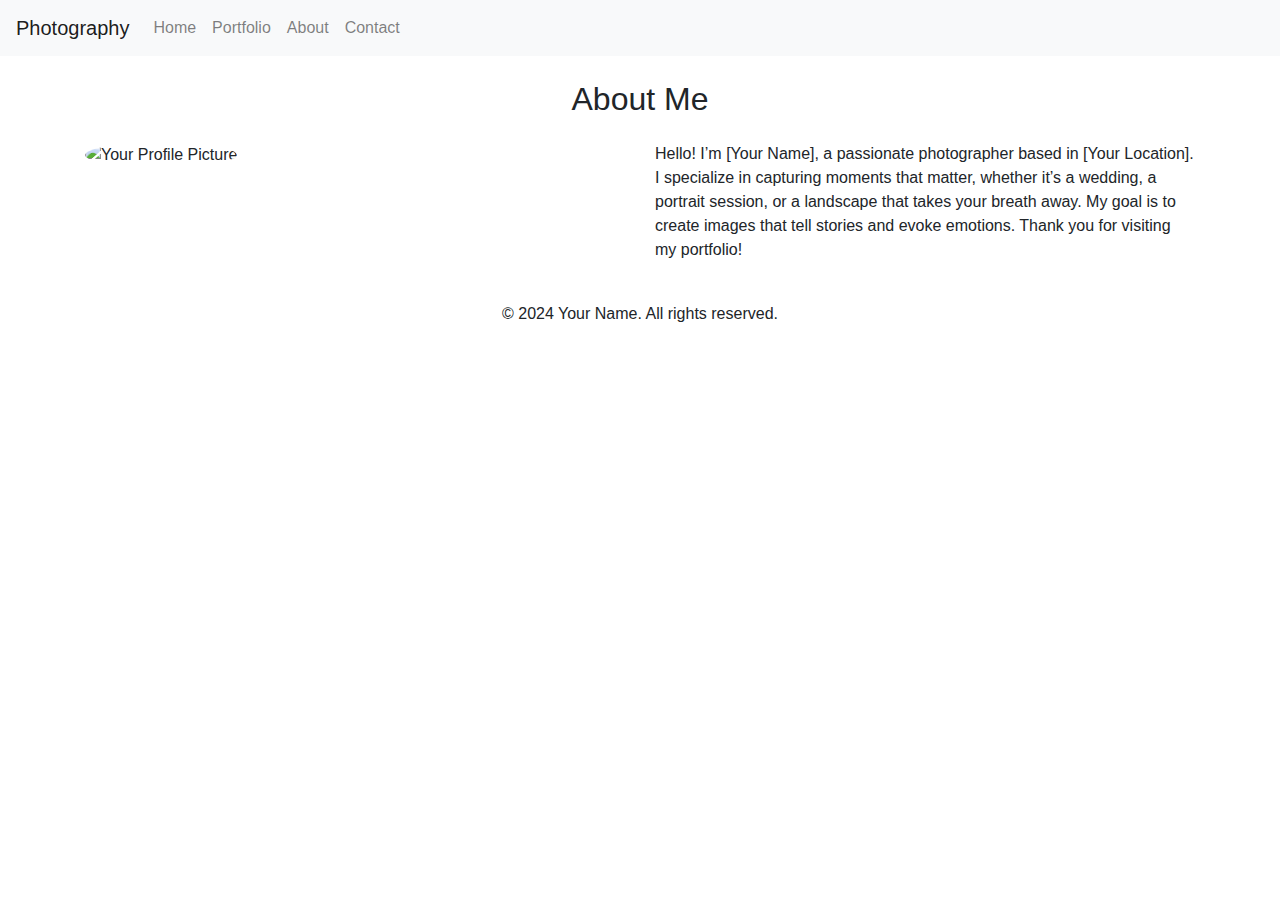
==== about.html @ 562ed5bf "test" ====
<!DOCTYPE html>
<html lang="en">
<head>
  <meta charset="UTF-8">
  <meta name="viewport" content="width=device-width, initial-scale=1.0">
  <title>About</title>
  <link rel="stylesheet" href="../css/styles.css">
  <link rel="stylesheet" href="https://stackpath.bootstrapcdn.com/bootstrap/4.5.2/css/bootstrap.min.css">
</head>
<body>
  <!-- Navbar -->
  <nav class="navbar navbar-expand-lg navbar-light bg-light">
    <a class="navbar-brand" href="../index.html">Photography</a>
    <button class="navbar-toggler" type="button" data-toggle="collapse" data-target="#navbarNav" aria-controls="navbarNav" aria-expanded="false" aria-label="Toggle navigation">
      <span class="navbar-toggler-icon"></span>
    </button>
    <div class="collapse navbar-collapse" id="navbarNav">
      <ul class="navbar-nav">
        <li class="nav-item"><a class="nav-link" href="../index.html">Home</a></li>
        <li class="nav-item"><a class="nav-link" href="portfolio.html">Portfolio</a></li>
        <li class="nav-item"><a class="nav-link" href="about.html">About</a></li>
        <li class="nav-item"><a class="nav-link" href="contact.html">Contact</a></li>
      </ul>
    </div>
  </nav>

  <!-- About Section -->
  <div class="container">
    <h2 class="text-center my-4">About Me</h2>
    <div class="row">
      <div class="col-md-6">
        <img src="../images/profile.jpg" alt="Your Profile Picture" class="img-fluid rounded-circle">
      </div>
      <div class="col-md-6">
        <p>Hello! I’m [Your Name], a passionate photographer based in [Your Location]. I specialize in capturing moments that matter, whether it’s a wedding, a portrait session, or a landscape that takes your breath away. My goal is to create images that tell stories and evoke emotions. Thank you for visiting my portfolio!</p>
      </div>
    </div>
  </div>

  <!-- Footer -->
  <footer class="text-center py-4">
    <p>&copy; 2024 Your Name. All rights reserved.</p>
  </footer>

  <script src="https://code.jquery.com/jquery-3.5.1.slim.min.js"></script>
  <script src="https://cdn.jsdelivr.net/npm/@popperjs/core@2.6.0/dist/umd/popper.min.js"></script>
  <script src="https://stackpath.bootstrapcdn.com/bootstrap/4.5.2/js/bootstrap.min.js"></script>
  <script src="../js/scripts.js"></script>
</body>
</html>
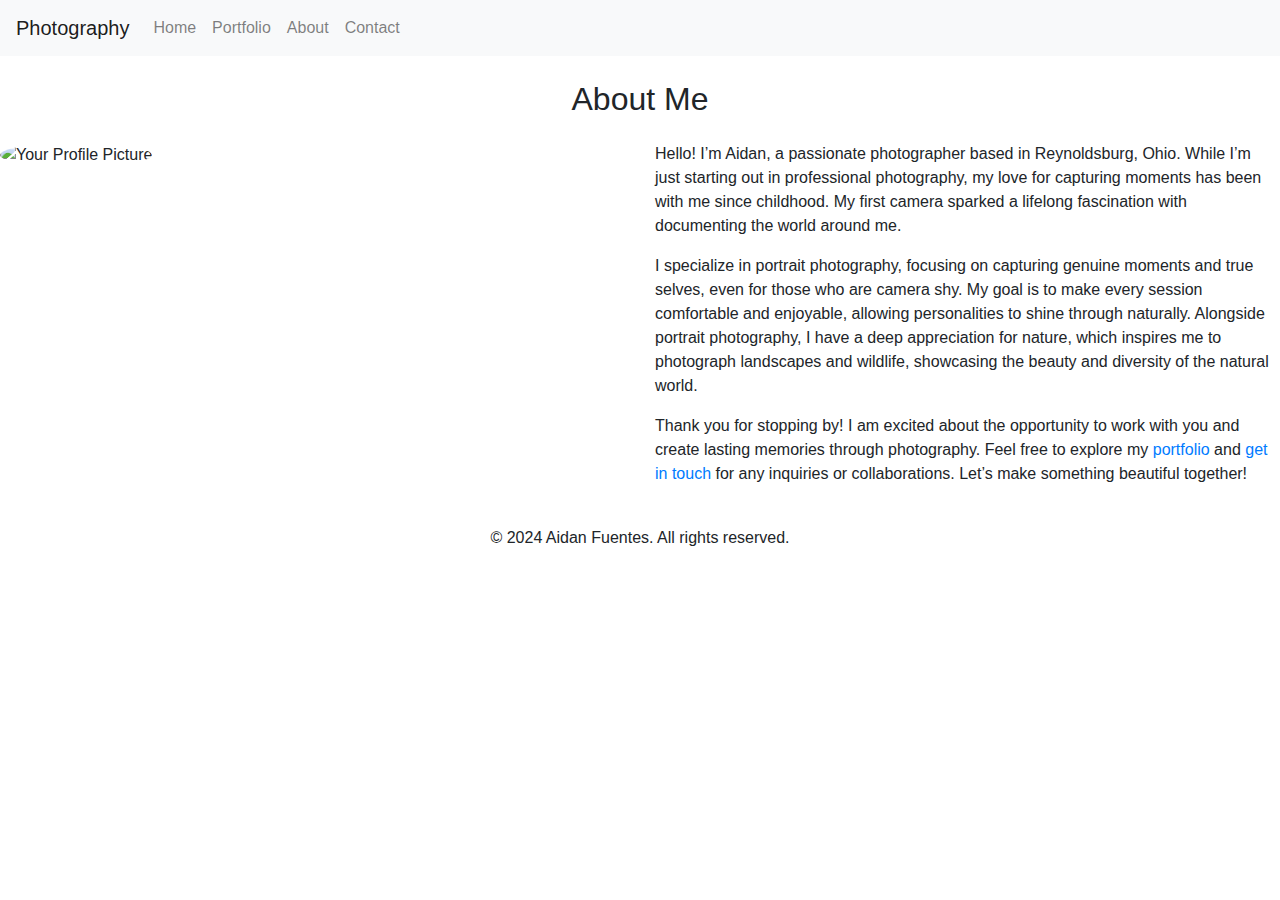
==== commit b812ed31: "test5" ====
--- a/about.html
+++ b/about.html
@@ -25,21 +25,21 @@
   </nav>
 
   <!-- About Section -->
-  <div class="container">
-    <h2 class="text-center my-4">About Me</h2>
-    <div class="row">
-      <div class="col-md-6">
-        <img src="../images/profile.jpg" alt="Your Profile Picture" class="img-fluid rounded-circle">
-      </div>
-      <div class="col-md-6">
-        <p>Hello! I’m [Your Name], a passionate photographer based in [Your Location]. I specialize in capturing moments that matter, whether it’s a wedding, a portrait session, or a landscape that takes your breath away. My goal is to create images that tell stories and evoke emotions. Thank you for visiting my portfolio!</p>
-      </div>
+  <h2 class="text-center my-4">About Me</h2>
+  <div class="row">
+    <div class="col-md-6">
+      <img src="../images/profile.jpg" alt="Your Profile Picture" class="img-fluid rounded-circle">
+    </div>
+    <div class="col-md-6">
+      <p>Hello! I’m Aidan, a passionate photographer based in Reynoldsburg, Ohio. While I’m just starting out in professional photography, my love for capturing moments has been with me since childhood. My first camera sparked a lifelong fascination with documenting the world around me.</p>
+      <p>I specialize in portrait photography, focusing on capturing genuine moments and true selves, even for those who are camera shy. My goal is to make every session comfortable and enjoyable, allowing personalities to shine through naturally. Alongside portrait photography, I have a deep appreciation for nature, which inspires me to photograph landscapes and wildlife, showcasing the beauty and diversity of the natural world.</p>
+      <p>Thank you for stopping by! I am excited about the opportunity to work with you and create lasting memories through photography. Feel free to explore my <a href="portfolio.html">portfolio</a> and <a href="contact.html">get in touch</a> for any inquiries or collaborations. Let’s make something beautiful together!</p>
     </div>
   </div>
 
   <!-- Footer -->
   <footer class="text-center py-4">
-    <p>&copy; 2024 Your Name. All rights reserved.</p>
+    <p>&copy; 2024 Aidan Fuentes. All rights reserved.</p>
   </footer>
 
   <script src="https://code.jquery.com/jquery-3.5.1.slim.min.js"></script>
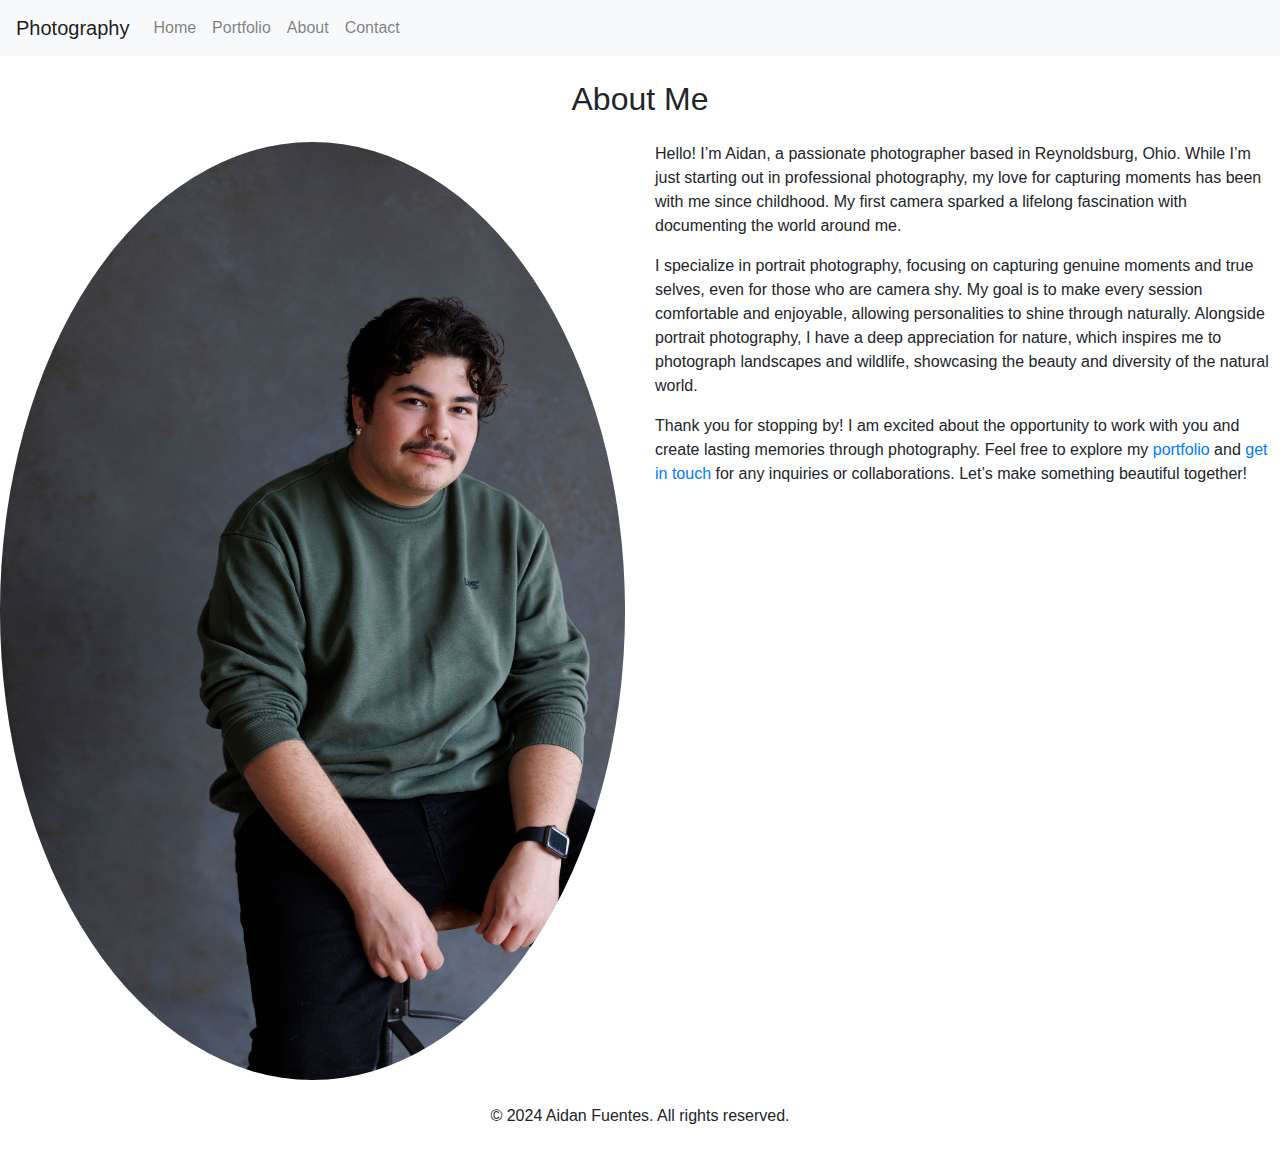
==== commit ab0459f6: "Bio picture" ====
--- a/about.html
+++ b/about.html
@@ -28,7 +28,7 @@
   <h2 class="text-center my-4">About Me</h2>
   <div class="row">
     <div class="col-md-6">
-      <img src="../images/profile.jpg" alt="Your Profile Picture" class="img-fluid rounded-circle">
+      <img src="Bio Pic.JPG"Your Profile Picture" class="img-fluid rounded-circle">
     </div>
     <div class="col-md-6">
       <p>Hello! I’m Aidan, a passionate photographer based in Reynoldsburg, Ohio. While I’m just starting out in professional photography, my love for capturing moments has been with me since childhood. My first camera sparked a lifelong fascination with documenting the world around me.</p>
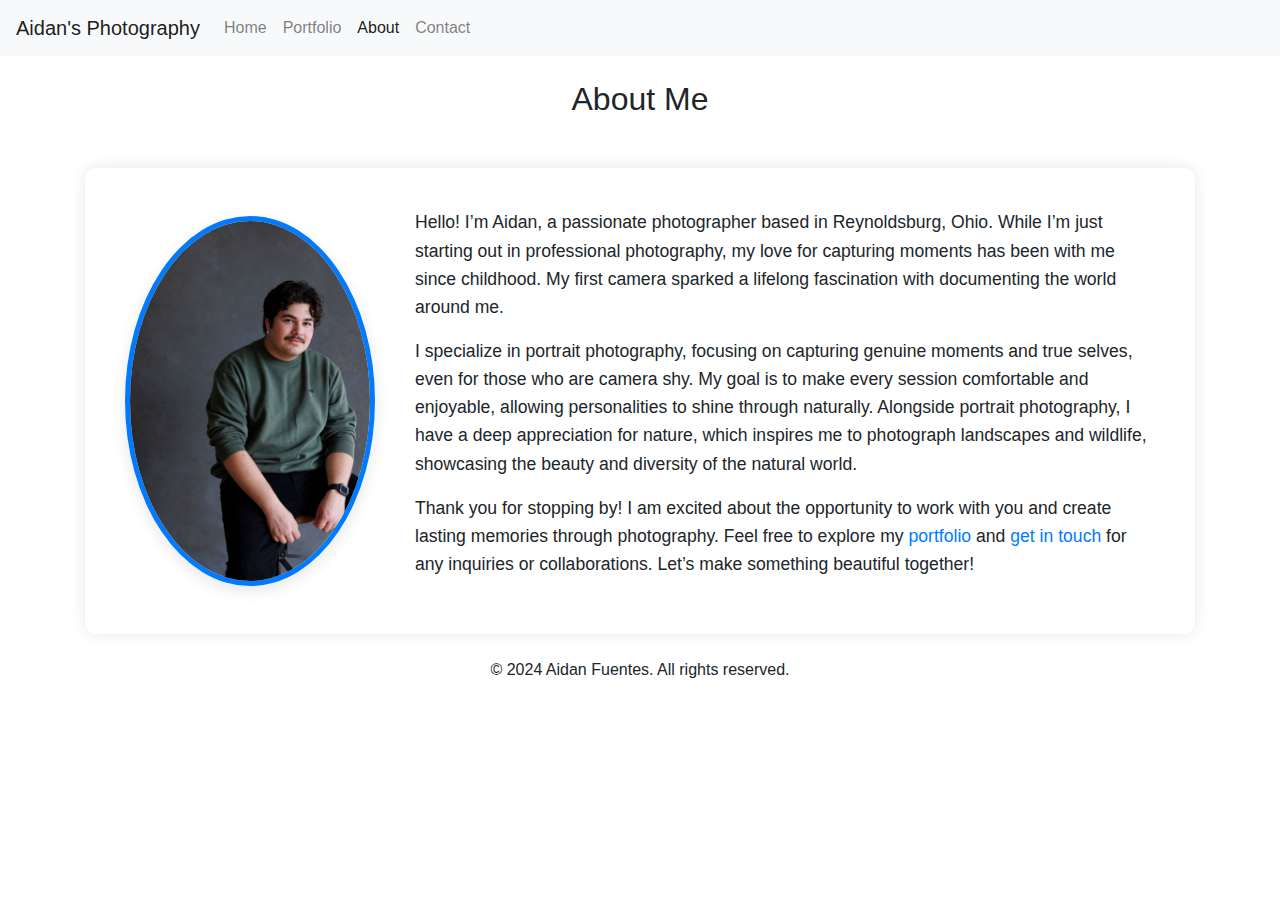
==== commit 150ce575: "Update about.html" ====
--- a/about.html
+++ b/about.html
@@ -3,14 +3,41 @@
 <head>
   <meta charset="UTF-8">
   <meta name="viewport" content="width=device-width, initial-scale=1.0">
-  <title>About</title>
+  <title>About Me - Aidan's Photography</title>
   <link rel="stylesheet" href="../css/styles.css">
   <link rel="stylesheet" href="https://stackpath.bootstrapcdn.com/bootstrap/4.5.2/css/bootstrap.min.css">
+  <style>
+    .about-container {
+      display: flex;
+      flex-wrap: wrap;
+      align-items: center;
+      justify-content: center;
+      margin-top: 50px;
+      padding: 20px;
+      background: #ffffff;
+      border-radius: 12px;
+      box-shadow: 0 0 15px rgba(0, 0, 0, 0.1);
+    }
+    .profile-pic {
+      flex: 1 1 250px;
+      max-width: 250px;
+      margin: 20px;
+      border-radius: 50%;
+      border: 5px solid #007bff;
+      box-shadow: 0 5px 15px rgba(0, 0, 0, 0.1);
+    }
+    .bio-text {
+      flex: 2 1 400px;
+      margin: 20px;
+      font-size: 1.1em;
+      line-height: 1.6;
+    }
+  </style>
 </head>
 <body>
   <!-- Navbar -->
   <nav class="navbar navbar-expand-lg navbar-light bg-light">
-    <a class="navbar-brand" href="../index.html">Photography</a>
+    <a class="navbar-brand" href="../index.html">Aidan's Photography</a>
     <button class="navbar-toggler" type="button" data-toggle="collapse" data-target="#navbarNav" aria-controls="navbarNav" aria-expanded="false" aria-label="Toggle navigation">
       <span class="navbar-toggler-icon"></span>
     </button>
@@ -18,22 +45,22 @@
       <ul class="navbar-nav">
         <li class="nav-item"><a class="nav-link" href="../index.html">Home</a></li>
         <li class="nav-item"><a class="nav-link" href="portfolio.html">Portfolio</a></li>
-        <li class="nav-item"><a class="nav-link" href="about.html">About</a></li>
+        <li class="nav-item active"><a class="nav-link" href="about.html">About</a></li>
         <li class="nav-item"><a class="nav-link" href="contact.html">Contact</a></li>
       </ul>
     </div>
   </nav>
 
   <!-- About Section -->
-  <h2 class="text-center my-4">About Me</h2>
-  <div class="row">
-    <div class="col-md-6">
-      <img src="Bio Pic.JPG"Your Profile Picture" class="img-fluid rounded-circle">
-    </div>
-    <div class="col-md-6">
-      <p>Hello! I’m Aidan, a passionate photographer based in Reynoldsburg, Ohio. While I’m just starting out in professional photography, my love for capturing moments has been with me since childhood. My first camera sparked a lifelong fascination with documenting the world around me.</p>
-      <p>I specialize in portrait photography, focusing on capturing genuine moments and true selves, even for those who are camera shy. My goal is to make every session comfortable and enjoyable, allowing personalities to shine through naturally. Alongside portrait photography, I have a deep appreciation for nature, which inspires me to photograph landscapes and wildlife, showcasing the beauty and diversity of the natural world.</p>
-      <p>Thank you for stopping by! I am excited about the opportunity to work with you and create lasting memories through photography. Feel free to explore my <a href="portfolio.html">portfolio</a> and <a href="contact.html">get in touch</a> for any inquiries or collaborations. Let’s make something beautiful together!</p>
+  <div class="container">
+    <h2 class="text-center my-4">About Me</h2>
+    <div class="about-container">
+      <img src="Bio Pic.JPG" alt="Your Profile Picture" class="profile-pic">
+      <div class="bio-text">
+        <p>Hello! I’m Aidan, a passionate photographer based in Reynoldsburg, Ohio. While I’m just starting out in professional photography, my love for capturing moments has been with me since childhood. My first camera sparked a lifelong fascination with documenting the world around me.</p>
+        <p>I specialize in portrait photography, focusing on capturing genuine moments and true selves, even for those who are camera shy. My goal is to make every session comfortable and enjoyable, allowing personalities to shine through naturally. Alongside portrait photography, I have a deep appreciation for nature, which inspires me to photograph landscapes and wildlife, showcasing the beauty and diversity of the natural world.</p>
+        <p>Thank you for stopping by! I am excited about the opportunity to work with you and create lasting memories through photography. Feel free to explore my <a href="portfolio.html">portfolio</a> and <a href="contact.html">get in touch</a> for any inquiries or collaborations. Let’s make something beautiful together!</p>
+      </div>
     </div>
   </div>
 
@@ -42,6 +69,7 @@
     <p>&copy; 2024 Aidan Fuentes. All rights reserved.</p>
   </footer>
 
+  <!-- Scripts -->
   <script src="https://code.jquery.com/jquery-3.5.1.slim.min.js"></script>
   <script src="https://cdn.jsdelivr.net/npm/@popperjs/core@2.6.0/dist/umd/popper.min.js"></script>
   <script src="https://stackpath.bootstrapcdn.com/bootstrap/4.5.2/js/bootstrap.min.js"></script>
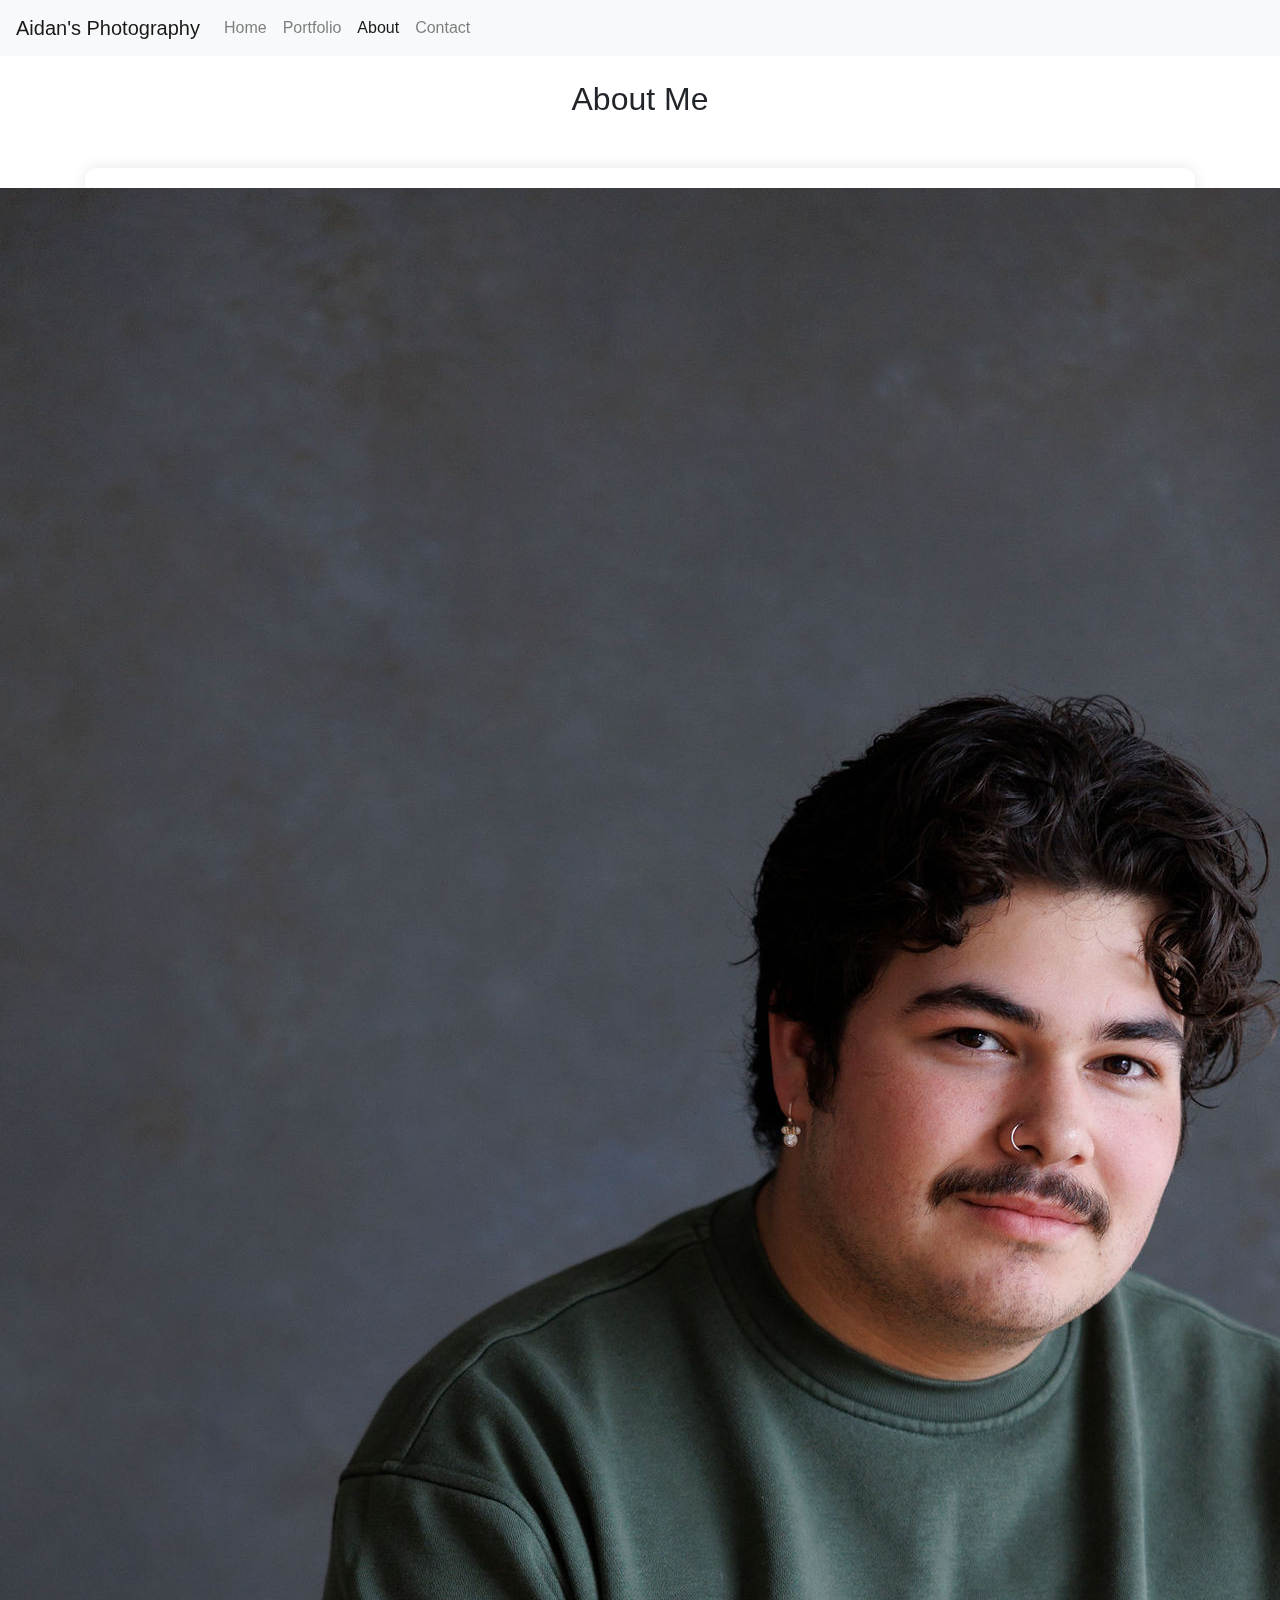
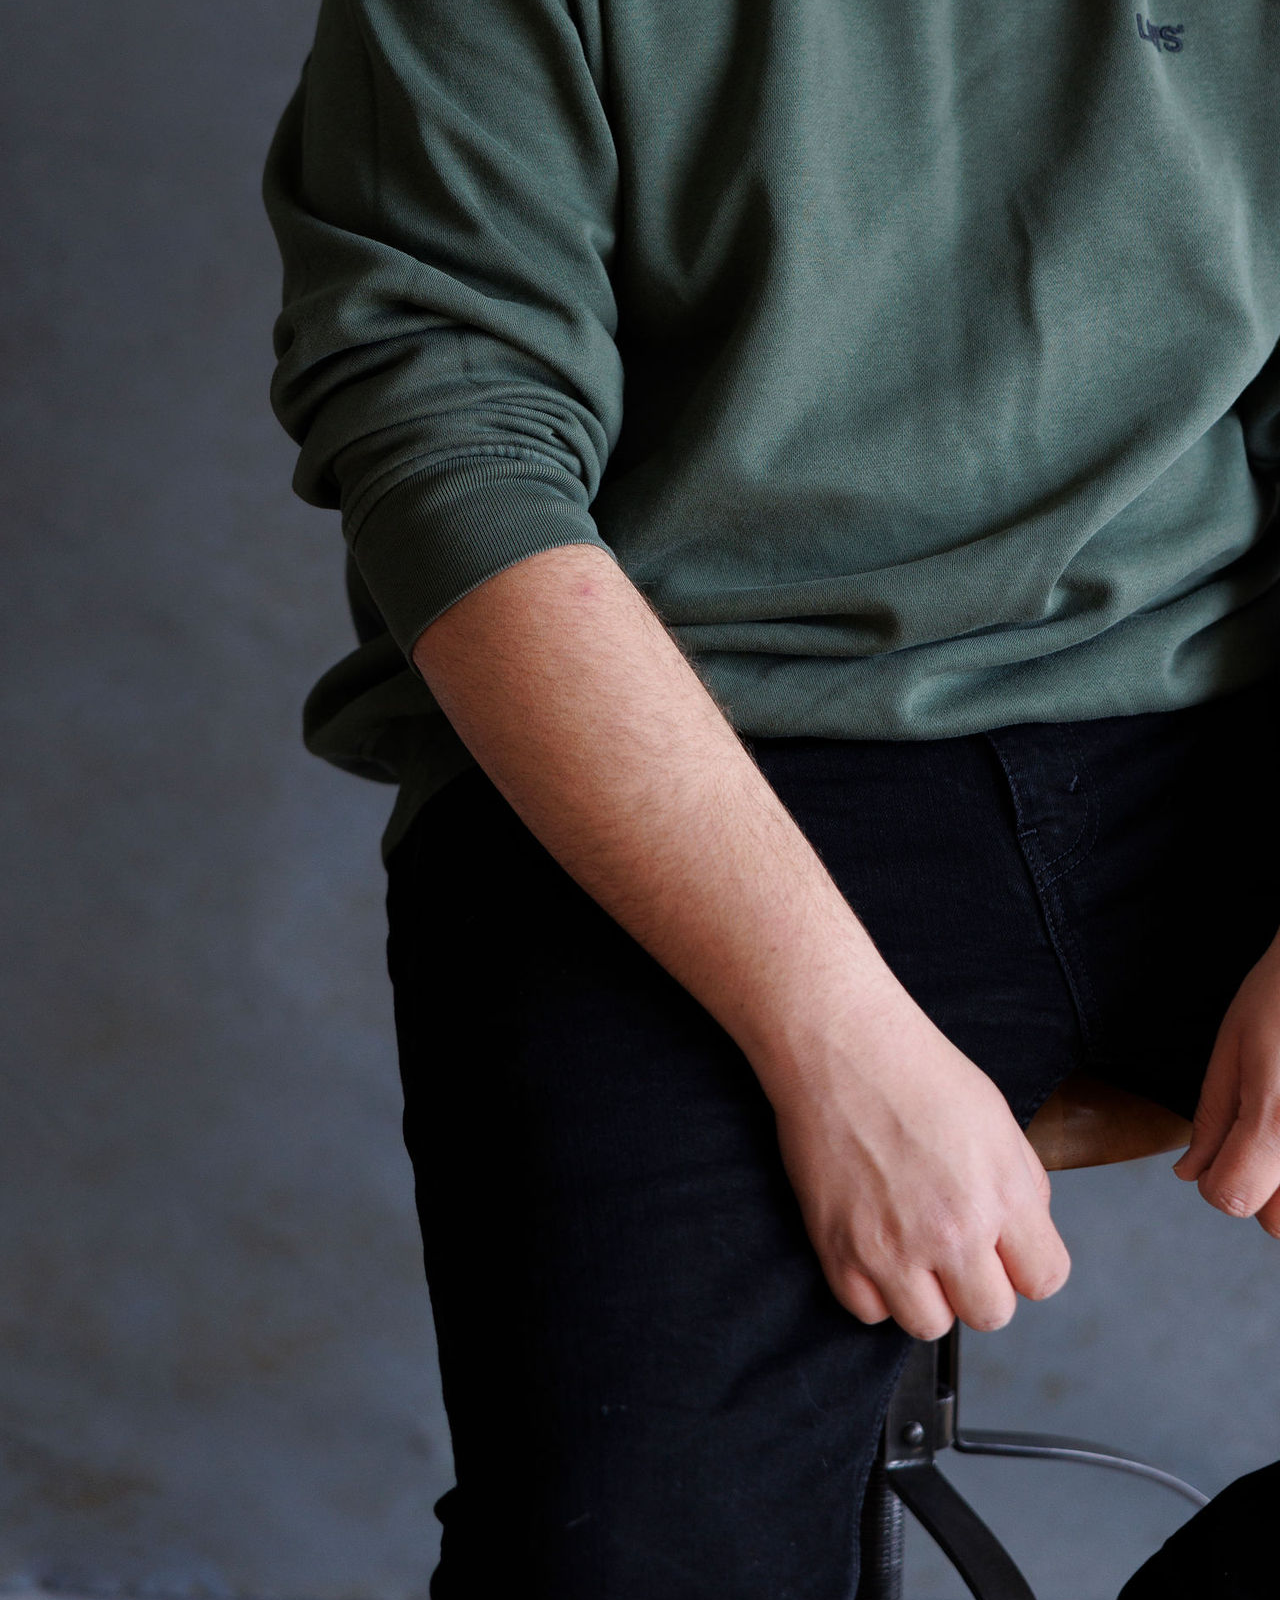
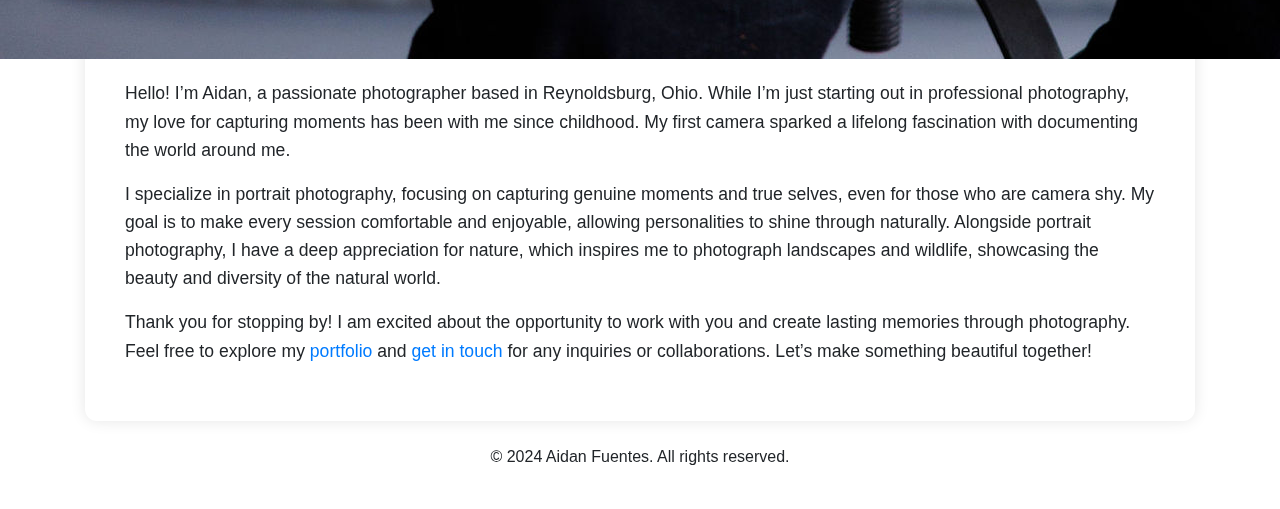
==== commit e21c5c98: "Update about.html" ====
--- a/about.html
+++ b/about.html
@@ -17,14 +17,6 @@
       background: #ffffff;
       border-radius: 12px;
       box-shadow: 0 0 15px rgba(0, 0, 0, 0.1);
-    }
-    .profile-pic {
-      flex: 1 1 250px;
-      max-width: 250px;
-      margin: 20px;
-      border-radius: 50%;
-      border: 5px solid #007bff;
-      box-shadow: 0 5px 15px rgba(0, 0, 0, 0.1);
     }
     .bio-text {
       flex: 2 1 400px;
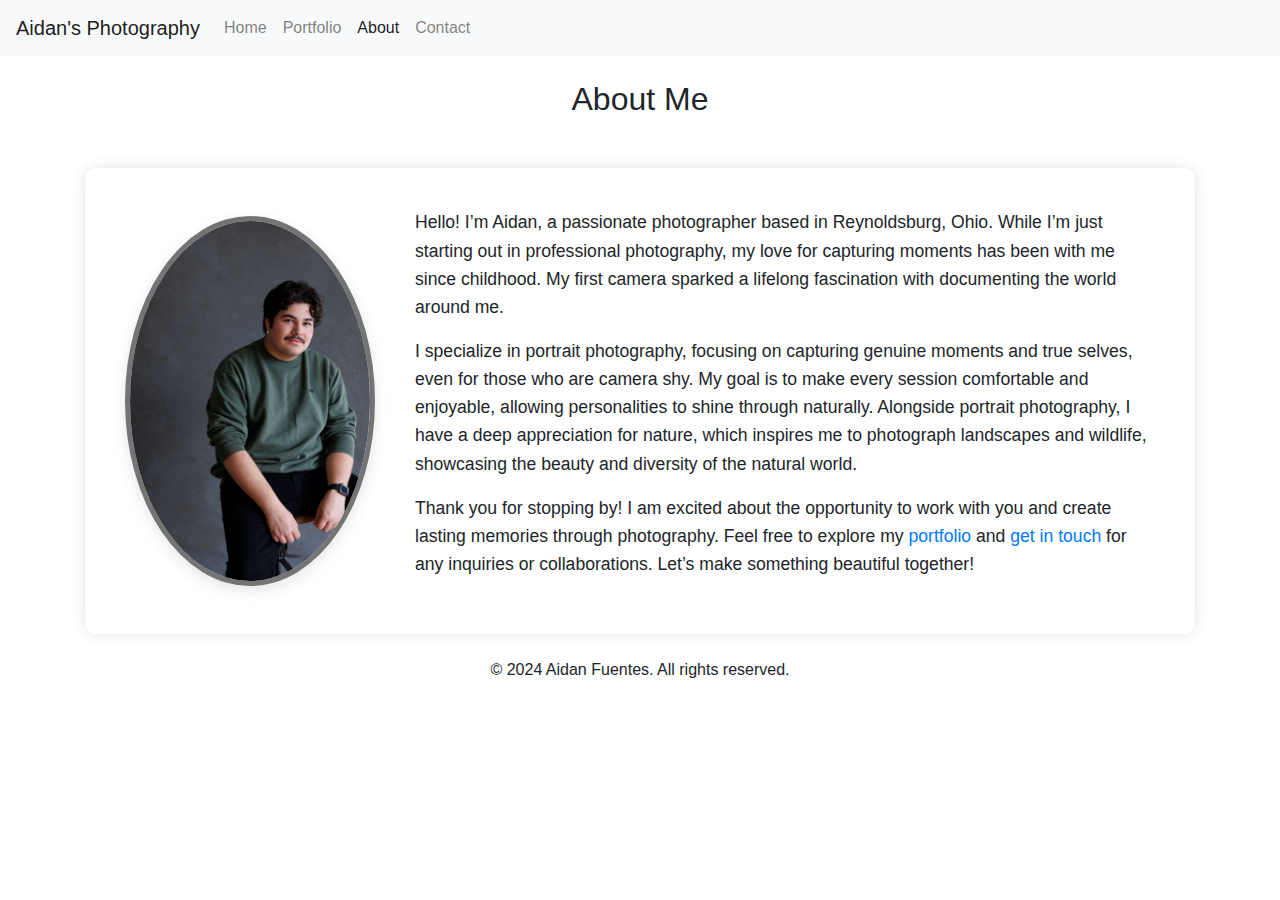
==== commit 2f6a2586: "Update about.html" ====
--- a/about.html
+++ b/about.html
@@ -17,6 +17,14 @@
       background: #ffffff;
       border-radius: 12px;
       box-shadow: 0 0 15px rgba(0, 0, 0, 0.1);
+    }
+    .profile-pic {
+      flex: 1 1 250px;
+      max-width: 250px;
+      margin: 20px;
+      border-radius: 95%;
+      border: 5px solid #747474;
+      box-shadow: 0 5px 15px rgba(0, 0, 0, 0.1);
     }
     .bio-text {
       flex: 2 1 400px;
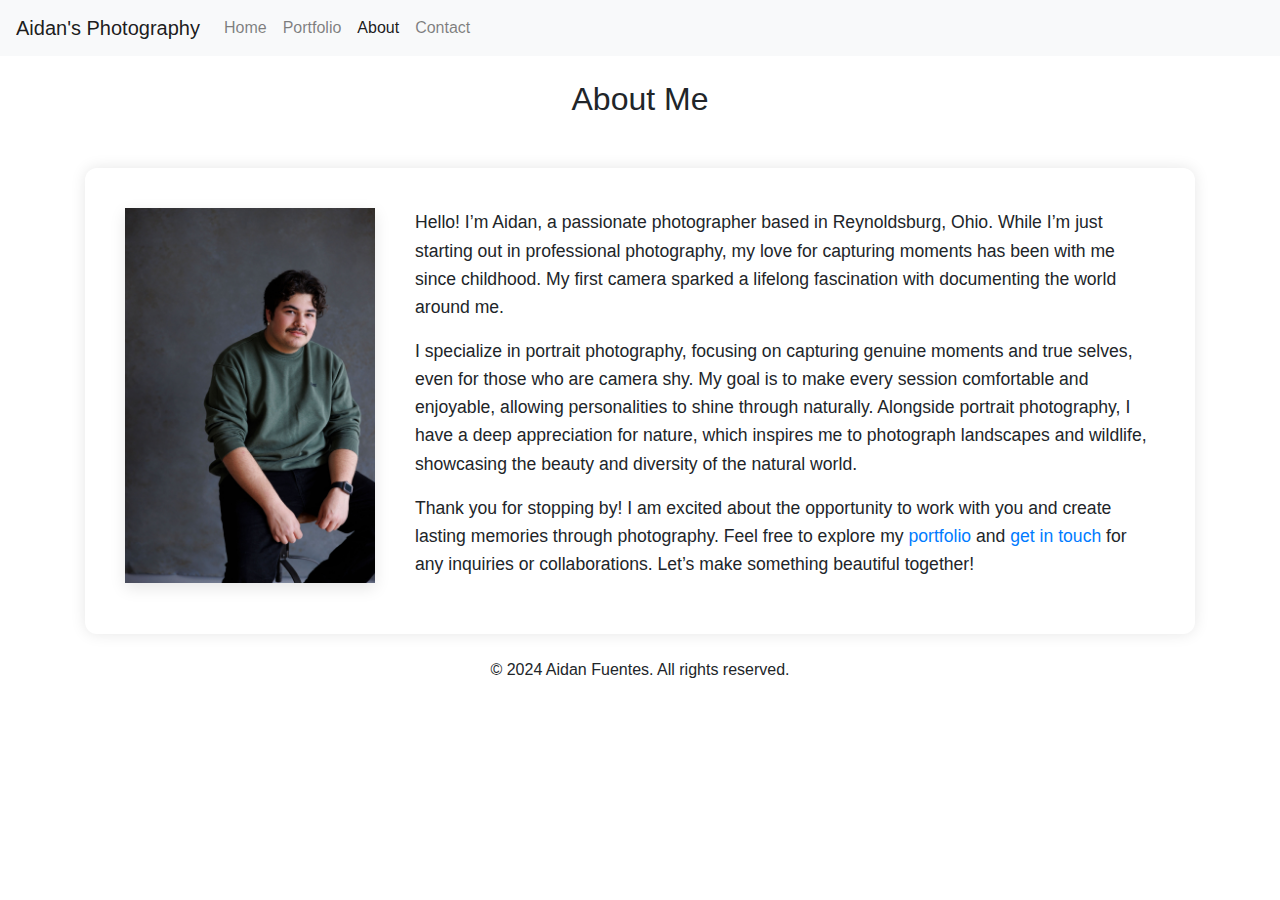
==== commit affd010d: "Update about.html" ====
--- a/about.html
+++ b/about.html
@@ -10,7 +10,7 @@
     .about-container {
       display: flex;
       flex-wrap: wrap;
-      align-items: center;
+      align-items: flex-start;
       justify-content: center;
       margin-top: 50px;
       padding: 20px;
@@ -22,9 +22,8 @@
       flex: 1 1 250px;
       max-width: 250px;
       margin: 20px;
-      border-radius: 95%;
-      border: 5px solid #747474;
-      box-shadow: 0 5px 15px rgba(0, 0, 0, 0.1);
+      border: none; /* No border for square image */
+      box-shadow: 0 5px 15px rgba(0, 0, 0, 0.1); /* Optional shadow for depth */
     }
     .bio-text {
       flex: 2 1 400px;
